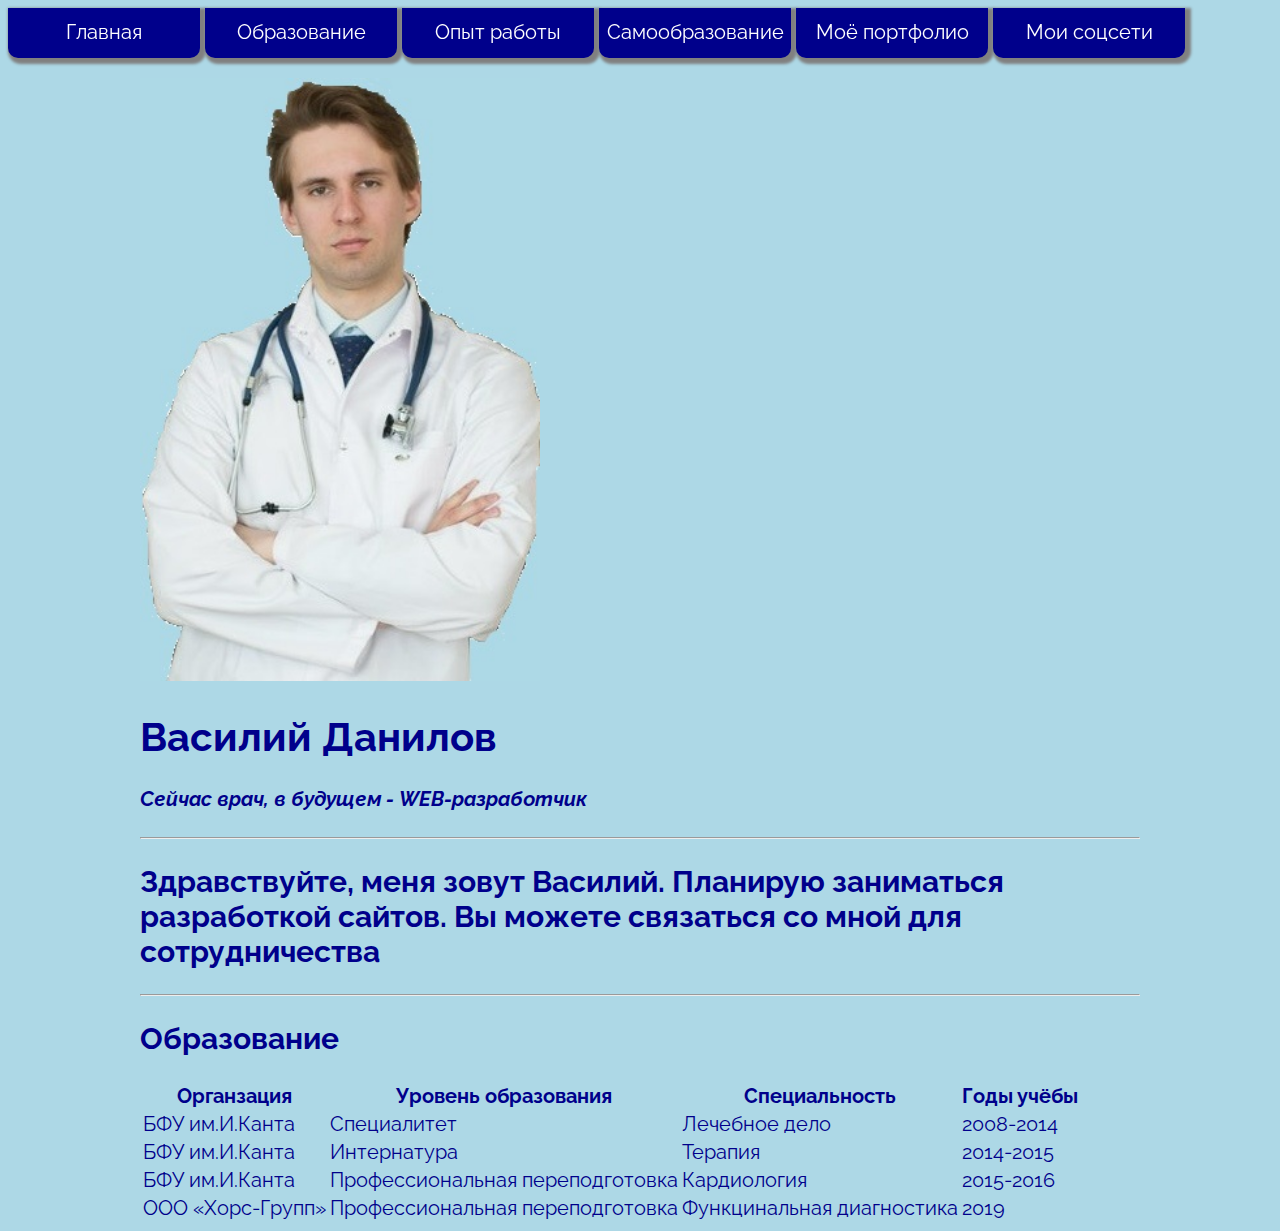
==== education.html @ 4ab0e3b8 "Add files via upload" ====
<!DOCTYPE html>
<html lang="en">

<head>
    <meta charset="UTF-8">
    <title>Официальный сайт врача Даниова Василия Викторовича</title>
    <link rel="stylesheet" href="styles-new.css">
</head>

<body>
    <div class="header">
        <div class=""><a id="link1" href="main-page.html">Главная</a></div>
        <div class=""><a id="link2" href="education.html">Образование</a></div>
        <div class=""><a id="link3" href="work-experience.html">Опыт работы</a></div>
        <div class=""><a id="link4" href="self-education.html">Самообразование</a></div>
        <div class=""><a id="link5" href="my-portfolio.html">Моё портфолио</a></div>
        <div class=""><a id="link6" href="social-networks.html">Мои соцсети</a></div>

    </div>

    <div class="container">
        <img src="PxTtbVjpTmI.jpg" alt="Тут могла бы быть моя картинка" class="avatar" />
        <h1>Василий Данилов</h1>
        <h4><i>Сейчас врач, в будущем - WEB-разработчик</i></h4>
        <hr>
        <h2>Здравствуйте, меня зовут Василий. Планирую заниматься разработкой сайтов. Вы можете связаться со мной для
            сотрудничества</h2>
        <hr>
        
        <h2>Образование</h2>
        <table class="table">
            <tr>
                <th>Органзация</th>
                <th>Уровень образования</th>
                <th>Специальность</th>
                <th>Годы учёбы</th>
            </tr>
            <tr>
                <td>БФУ им.И.Канта</td>
                <td>Специалитет</td>
                <td>Лечебное дело</td>
                <td>2008-2014</td>
            </tr>
            <tr>
                <td>БФУ им.И.Канта</td>
                <td>Интернатура</td>
                <td>Терапия</td>
                <td>2014-2015</td>
            </tr>
            <tr>
                <td>БФУ им.И.Канта</td>
                <td>Профессиональная переподготовка</td>
                <td>Кардиология</td>
                <td>2015-2016</td>
            </tr>
            <tr>
                <td>ООО «Хорс-Групп»</td>
                <td>Профессиональная переподготовка</td>
                <td>Функцинальная диагностика</td>
                <td>2019</td>
            </tr>
        </table>
    </div>
</body>
</html>
---- styles-new.css ----
@import url('https://fonts.googleapis.com/css2?family=Raleway:wght@100&family=Roboto+Condensed:wght@300&display=swap');

body {
  background-color: lightblue;
  color: darkblue;
  font-size: 20px;
  font-family: 'Raleway', sans-serif;
}

a{
  color: grey;
  text-decoration: none;
}

a:hover{
  text-decoration: underline;
}

.avatar {
  width: 400px;
  margin-top: 70px;
}

.header{
width: 1200px;
position: fixed;
}

.header>div {
  float: left;
  background-color: darkblue;
  color: white;
  height: 50px;
  width: 16%;
  box-shadow: 3px 3px 3px 3px grey;
  box-sizing:border-box;
  border-radius: 0px 0px 10px 10px;
  margin-right: 5px;
  text-align: center;
  padding-top: 12px;
}

.container {
  max-width: 1000px;
  margin: auto;
}

#link1 {
  color: white;
  text-decoration: none;
}
#link2 {
  color: white;
  text-decoration: none;
}
#link3 {
  color: white;
  text-decoration: none;
}
#link4 {
  color: white;
  text-decoration: none;
}
#link5 {
  color: white;
  text-decoration: none;
}
#link6 {
  color: white;
  text-decoration: none;
}
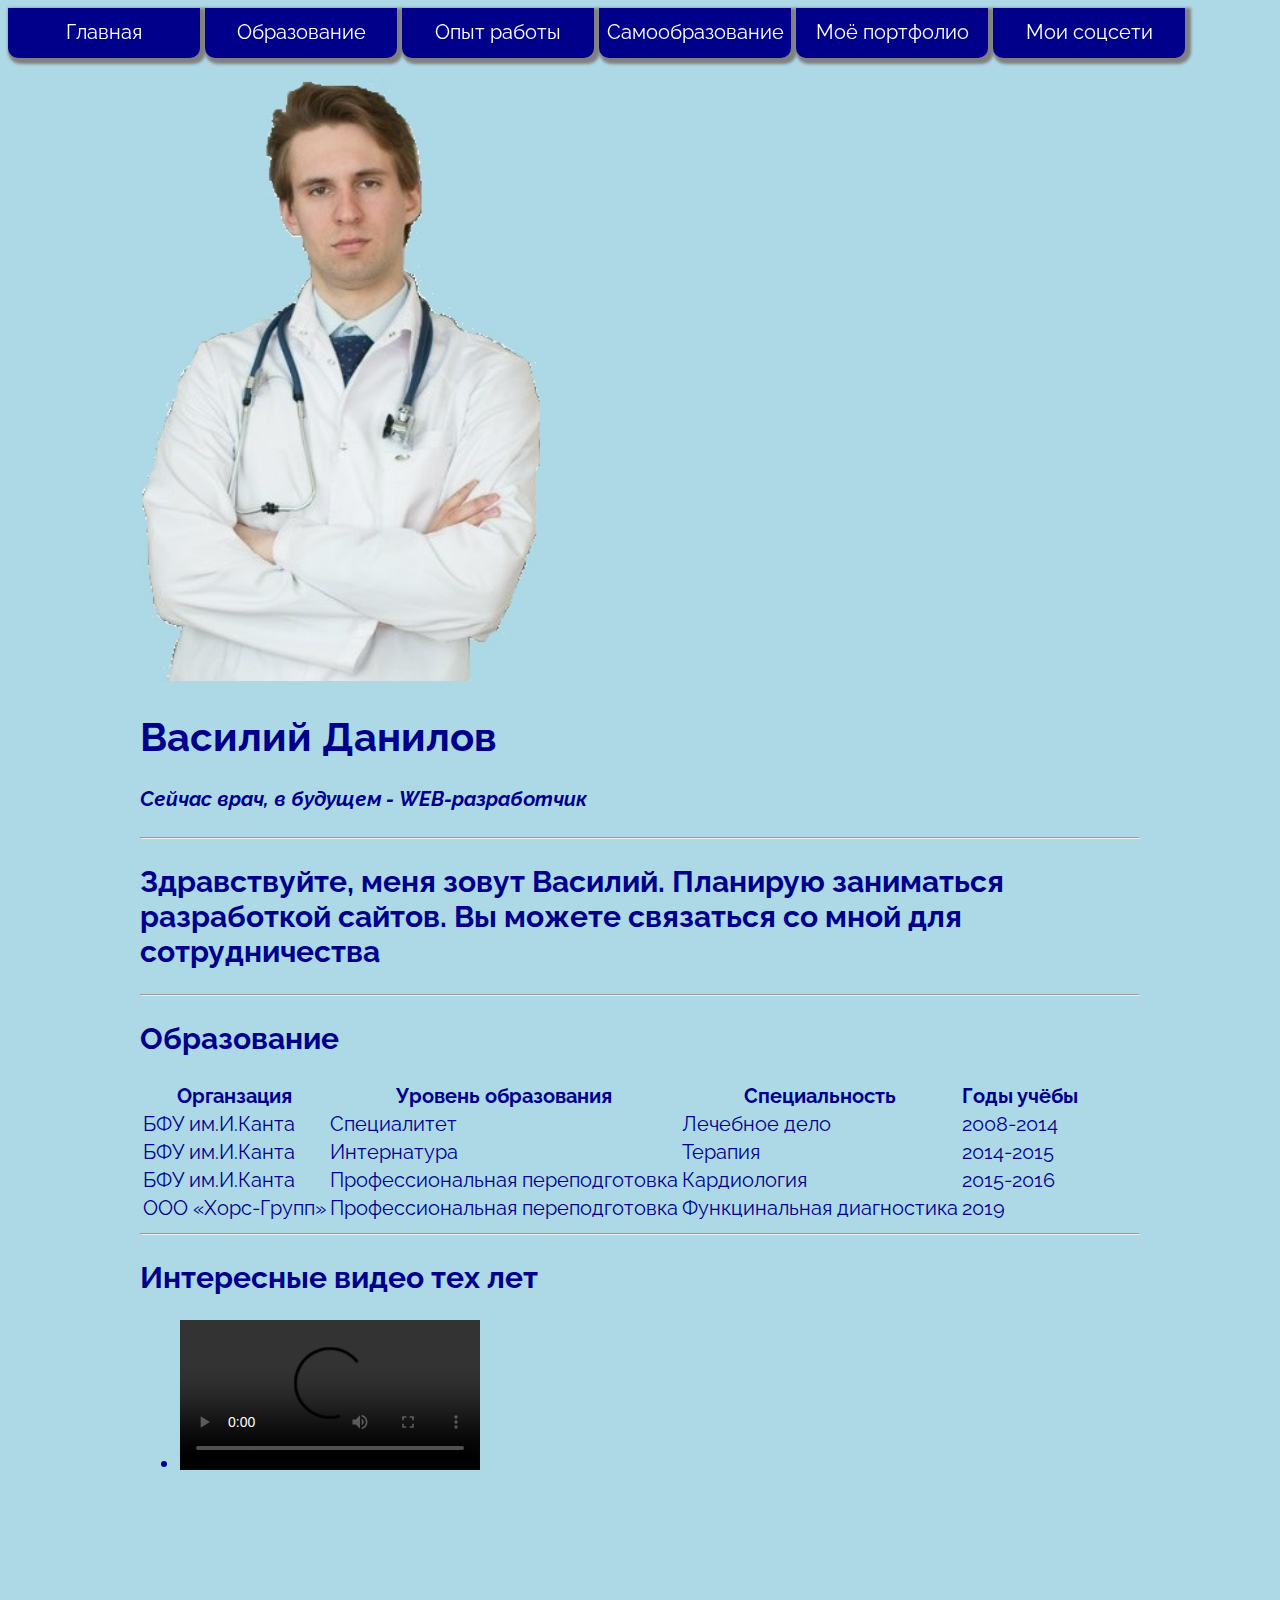
==== commit af346668: "create down space and delete excess files" ====
--- a/education.html
+++ b/education.html
@@ -1,67 +1,73 @@
-<!DOCTYPE html>
-<html lang="en">
-
-<head>
-    <meta charset="UTF-8">
-    <title>Официальный сайт врача Даниова Василия Викторовича</title>
-    <link rel="stylesheet" href="styles-new.css">
-</head>
-
-<body>
-    <div class="header">
-        <div class=""><a id="link1" href="main-page.html">Главная</a></div>
-        <div class=""><a id="link2" href="education.html">Образование</a></div>
-        <div class=""><a id="link3" href="work-experience.html">Опыт работы</a></div>
-        <div class=""><a id="link4" href="self-education.html">Самообразование</a></div>
-        <div class=""><a id="link5" href="my-portfolio.html">Моё портфолио</a></div>
-        <div class=""><a id="link6" href="social-networks.html">Мои соцсети</a></div>
-
-    </div>
-
-    <div class="container">
-        <img src="PxTtbVjpTmI.jpg" alt="Тут могла бы быть моя картинка" class="avatar" />
-        <h1>Василий Данилов</h1>
-        <h4><i>Сейчас врач, в будущем - WEB-разработчик</i></h4>
-        <hr>
-        <h2>Здравствуйте, меня зовут Василий. Планирую заниматься разработкой сайтов. Вы можете связаться со мной для
-            сотрудничества</h2>
-        <hr>
-        
-        <h2>Образование</h2>
-        <table class="table">
-            <tr>
-                <th>Органзация</th>
-                <th>Уровень образования</th>
-                <th>Специальность</th>
-                <th>Годы учёбы</th>
-            </tr>
-            <tr>
-                <td>БФУ им.И.Канта</td>
-                <td>Специалитет</td>
-                <td>Лечебное дело</td>
-                <td>2008-2014</td>
-            </tr>
-            <tr>
-                <td>БФУ им.И.Канта</td>
-                <td>Интернатура</td>
-                <td>Терапия</td>
-                <td>2014-2015</td>
-            </tr>
-            <tr>
-                <td>БФУ им.И.Канта</td>
-                <td>Профессиональная переподготовка</td>
-                <td>Кардиология</td>
-                <td>2015-2016</td>
-            </tr>
-            <tr>
-                <td>ООО «Хорс-Групп»</td>
-                <td>Профессиональная переподготовка</td>
-                <td>Функцинальная диагностика</td>
-                <td>2019</td>
-            </tr>
-        </table>
-    </div>
-</body>
-</html>
-        
-        
+<!DOCTYPE html>
+<html lang="en">
+
+<head>
+    <meta charset="UTF-8">
+    <title>Официальный сайт врача Даниова Василия Викторовича</title>
+    <link rel="stylesheet" href="styles-new.css">
+</head>
+
+<body>
+    <div class="header">
+        <div class=""><a id="link1" href="main-page.html">Главная</a></div>
+        <div class=""><a id="link2" href="education.html">Образование</a></div>
+        <div class=""><a id="link3" href="work-experience.html">Опыт работы</a></div>
+        <div class=""><a id="link4" href="self-education.html">Самообразование</a></div>
+        <div class=""><a id="link5" href="my-portfolio.html">Моё портфолио</a></div>
+        <div class=""><a id="link6" href="social-networks.html">Мои соцсети</a></div>
+
+    </div>
+
+    <div class="container">
+        <img src="PxTtbVjpTmI.jpg" alt="Тут могла бы быть моя картинка" class="avatar" />
+        <h1>Василий Данилов</h1>
+        <h4><i>Сейчас врач, в будущем - WEB-разработчик</i></h4>
+        <hr>
+        <h2>Здравствуйте, меня зовут Василий. Планирую заниматься разработкой сайтов. Вы можете связаться со мной для
+            сотрудничества</h2>
+        <hr>
+        
+        <h2>Образование</h2>
+        <table class="table">
+            <tr>
+                <th>Органзация</th>
+                <th>Уровень образования</th>
+                <th>Специальность</th>
+                <th>Годы учёбы</th>
+            </tr>
+            <tr>
+                <td>БФУ им.И.Канта</td>
+                <td>Специалитет</td>
+                <td>Лечебное дело</td>
+                <td>2008-2014</td>
+            </tr>
+            <tr>
+                <td>БФУ им.И.Канта</td>
+                <td>Интернатура</td>
+                <td>Терапия</td>
+                <td>2014-2015</td>
+            </tr>
+            <tr>
+                <td>БФУ им.И.Канта</td>
+                <td>Профессиональная переподготовка</td>
+                <td>Кардиология</td>
+                <td>2015-2016</td>
+            </tr>
+            <tr>
+                <td>ООО «Хорс-Групп»</td>
+                <td>Профессиональная переподготовка</td>
+                <td>Функцинальная диагностика</td>
+                <td>2019</td>
+            </tr>
+        </table>
+        <hr>
+        <h2>Интересные видео тех лет</h2>
+        <ul>
+            <li><video src="https://vk.com/video36155175_168449072" controls="controls"></video></li>
+        </ul>
+    </div>
+    <div style="margin-bottom: 300px;;"></div>
+</body>
+</html>
+        
+        
--- a/styles-new.css
+++ b/styles-new.css
@@ -1,71 +1,71 @@
-@import url('https://fonts.googleapis.com/css2?family=Raleway:wght@100&family=Roboto+Condensed:wght@300&display=swap');
-
-body {
-  background-color: lightblue;
-  color: darkblue;
-  font-size: 20px;
-  font-family: 'Raleway', sans-serif;
-}
-
-a{
-  color: grey;
-  text-decoration: none;
-}
-
-a:hover{
-  text-decoration: underline;
-}
-
-.avatar {
-  width: 400px;
-  margin-top: 70px;
-}
-
-.header{
-width: 1200px;
-position: fixed;
-}
-
-.header>div {
-  float: left;
-  background-color: darkblue;
-  color: white;
-  height: 50px;
-  width: 16%;
-  box-shadow: 3px 3px 3px 3px grey;
-  box-sizing:border-box;
-  border-radius: 0px 0px 10px 10px;
-  margin-right: 5px;
-  text-align: center;
-  padding-top: 12px;
-}
-
-.container {
-  max-width: 1000px;
-  margin: auto;
-}
-
-#link1 {
-  color: white;
-  text-decoration: none;
-}
-#link2 {
-  color: white;
-  text-decoration: none;
-}
-#link3 {
-  color: white;
-  text-decoration: none;
-}
-#link4 {
-  color: white;
-  text-decoration: none;
-}
-#link5 {
-  color: white;
-  text-decoration: none;
-}
-#link6 {
-  color: white;
-  text-decoration: none;
+@import url('https://fonts.googleapis.com/css2?family=Raleway:wght@100&family=Roboto+Condensed:wght@300&display=swap');
+
+body {
+  background-color: lightblue;
+  color: darkblue;
+  font-size: 20px;
+  font-family: 'Raleway', sans-serif;
+}
+
+a{
+  color: grey;
+  text-decoration: none;
+}
+
+a:hover{
+  text-decoration: underline;
+}
+
+.avatar {
+  width: 400px;
+  margin-top: 70px;
+}
+
+.header{
+width: 1200px;
+position: fixed;
+}
+
+.header>div {
+  float: left;
+  background-color: darkblue;
+  color: white;
+  height: 50px;
+  width: 16%;
+  box-shadow: 3px 3px 3px 3px grey;
+  box-sizing:border-box;
+  border-radius: 0px 0px 10px 10px;
+  margin-right: 5px;
+  text-align: center;
+  padding-top: 12px;
+}
+
+.container {
+  max-width: 1000px;
+  margin: auto;
+}
+
+#link1 {
+  color: white;
+  text-decoration: none;
+}
+#link2 {
+  color: white;
+  text-decoration: none;
+}
+#link3 {
+  color: white;
+  text-decoration: none;
+}
+#link4 {
+  color: white;
+  text-decoration: none;
+}
+#link5 {
+  color: white;
+  text-decoration: none;
+}
+#link6 {
+  color: white;
+  text-decoration: none;
 }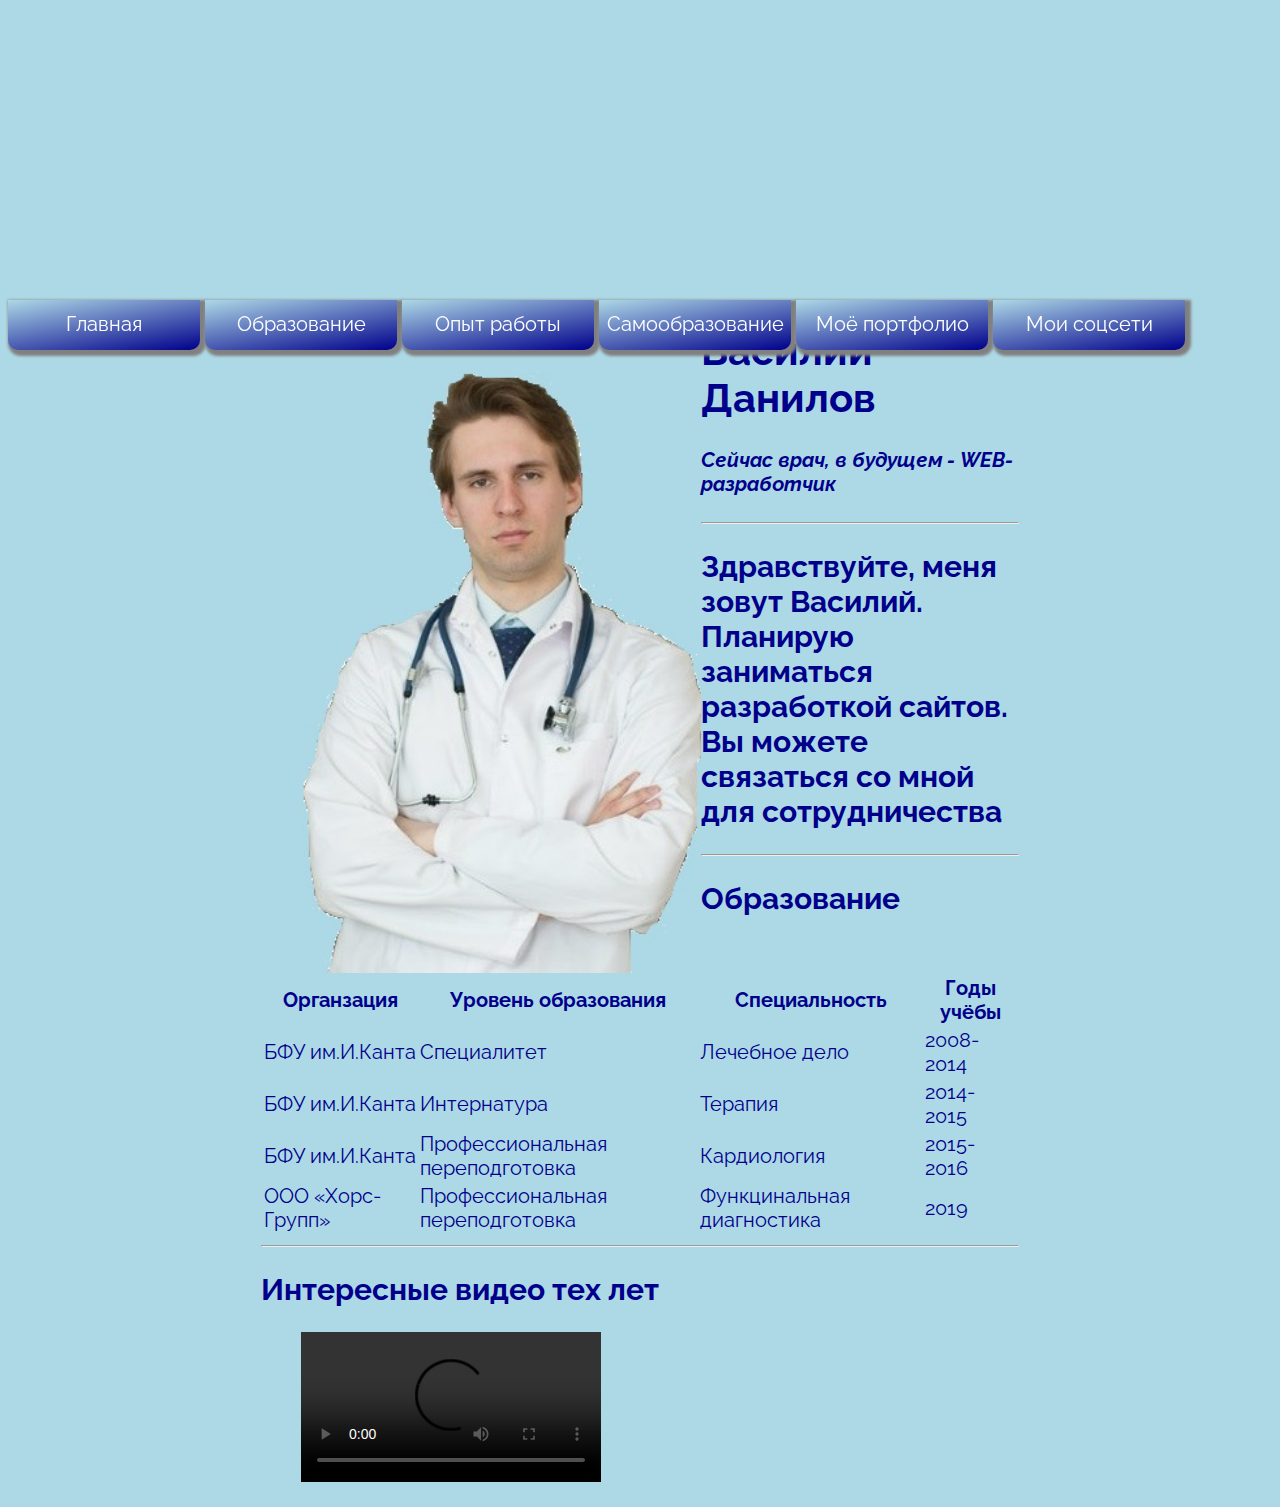
==== commit b5be64b9: "add header and img made float" ====
--- a/education.html
+++ b/education.html
@@ -8,7 +8,7 @@
 </head>
 
 <body>
-    <div class="header">
+    <div class="nav">
         <div class=""><a id="link1" href="main-page.html">Главная</a></div>
         <div class=""><a id="link2" href="education.html">Образование</a></div>
         <div class=""><a id="link3" href="work-experience.html">Опыт работы</a></div>
--- a/styles-new.css
+++ b/styles-new.css
@@ -16,19 +16,15 @@
   text-decoration: underline;
 }
 
-.avatar {
-  width: 400px;
-  margin-top: 70px;
-}
-
-.header{
+.nav{
 width: 1200px;
 position: fixed;
 }
 
-.header>div {
+.nav>div {
   float: left;
   background-color: darkblue;
+  background-image: linear-gradient(170deg, lightblue, darkblue);
   color: white;
   height: 50px;
   width: 16%;
@@ -40,32 +36,31 @@
   padding-top: 12px;
 }
 
-.container {
-  max-width: 1000px;
-  margin: auto;
-}
-
-#link1 {
+.nav a{
   color: white;
   text-decoration: none;
 }
-#link2 {
-  color: white;
-  text-decoration: none;
+
+.container {
+  float: left;
+  max-width: 1000px;
+  margin-left: 20%;
+  margin-right: 20%;
 }
-#link3 {
-  color: white;
-  text-decoration: none;
+
+.container li{
+  list-style: none;
 }
-#link4 {
-  color: white;
-  text-decoration: none;
+
+.avatar{
+  width: 400px;
+  margin-top: 70px;
+  margin-left: 40px;
+  float: left;
 }
-#link5 {
-  color: white;
-  text-decoration: none;
-}
-#link6 {
-  color: white;
-  text-decoration: none;
+
+.header{
+  overflow: hidden;
+  padding-top: 250px;
+  padding-left: 100px;
 }